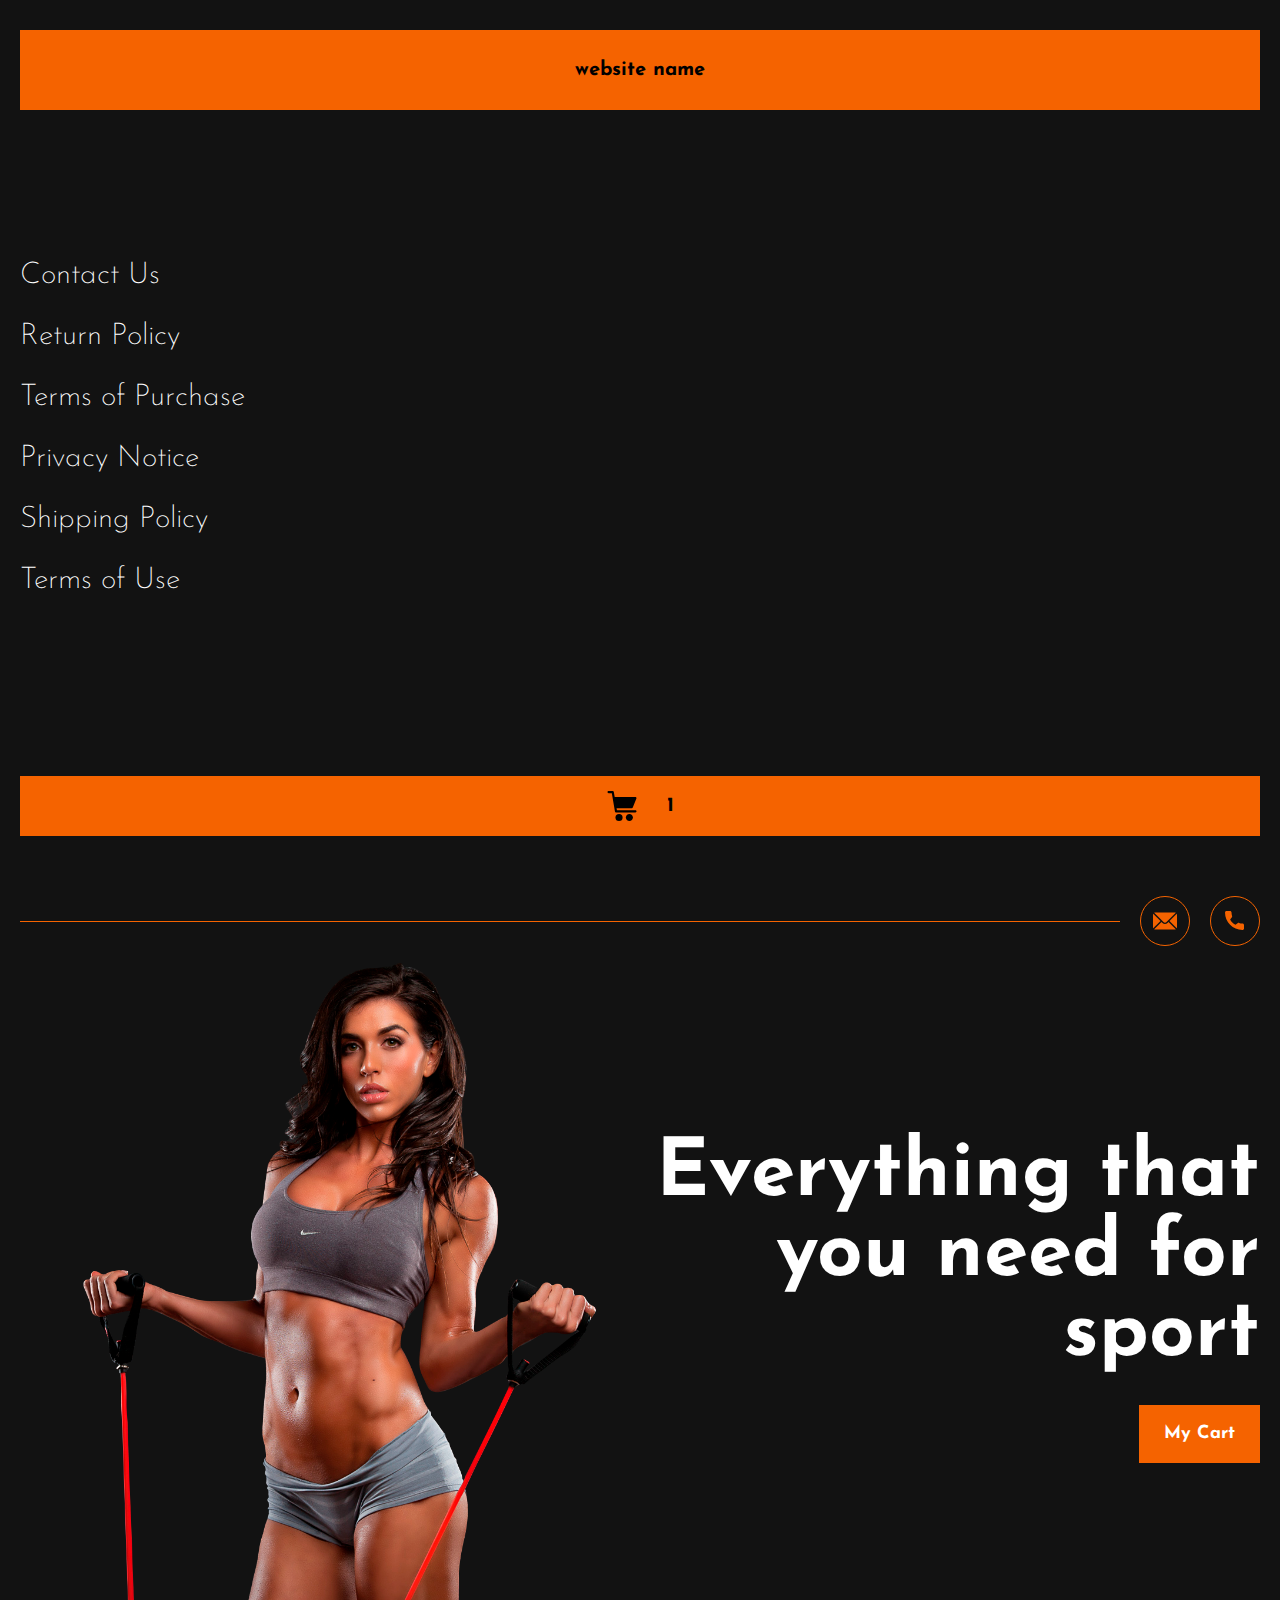
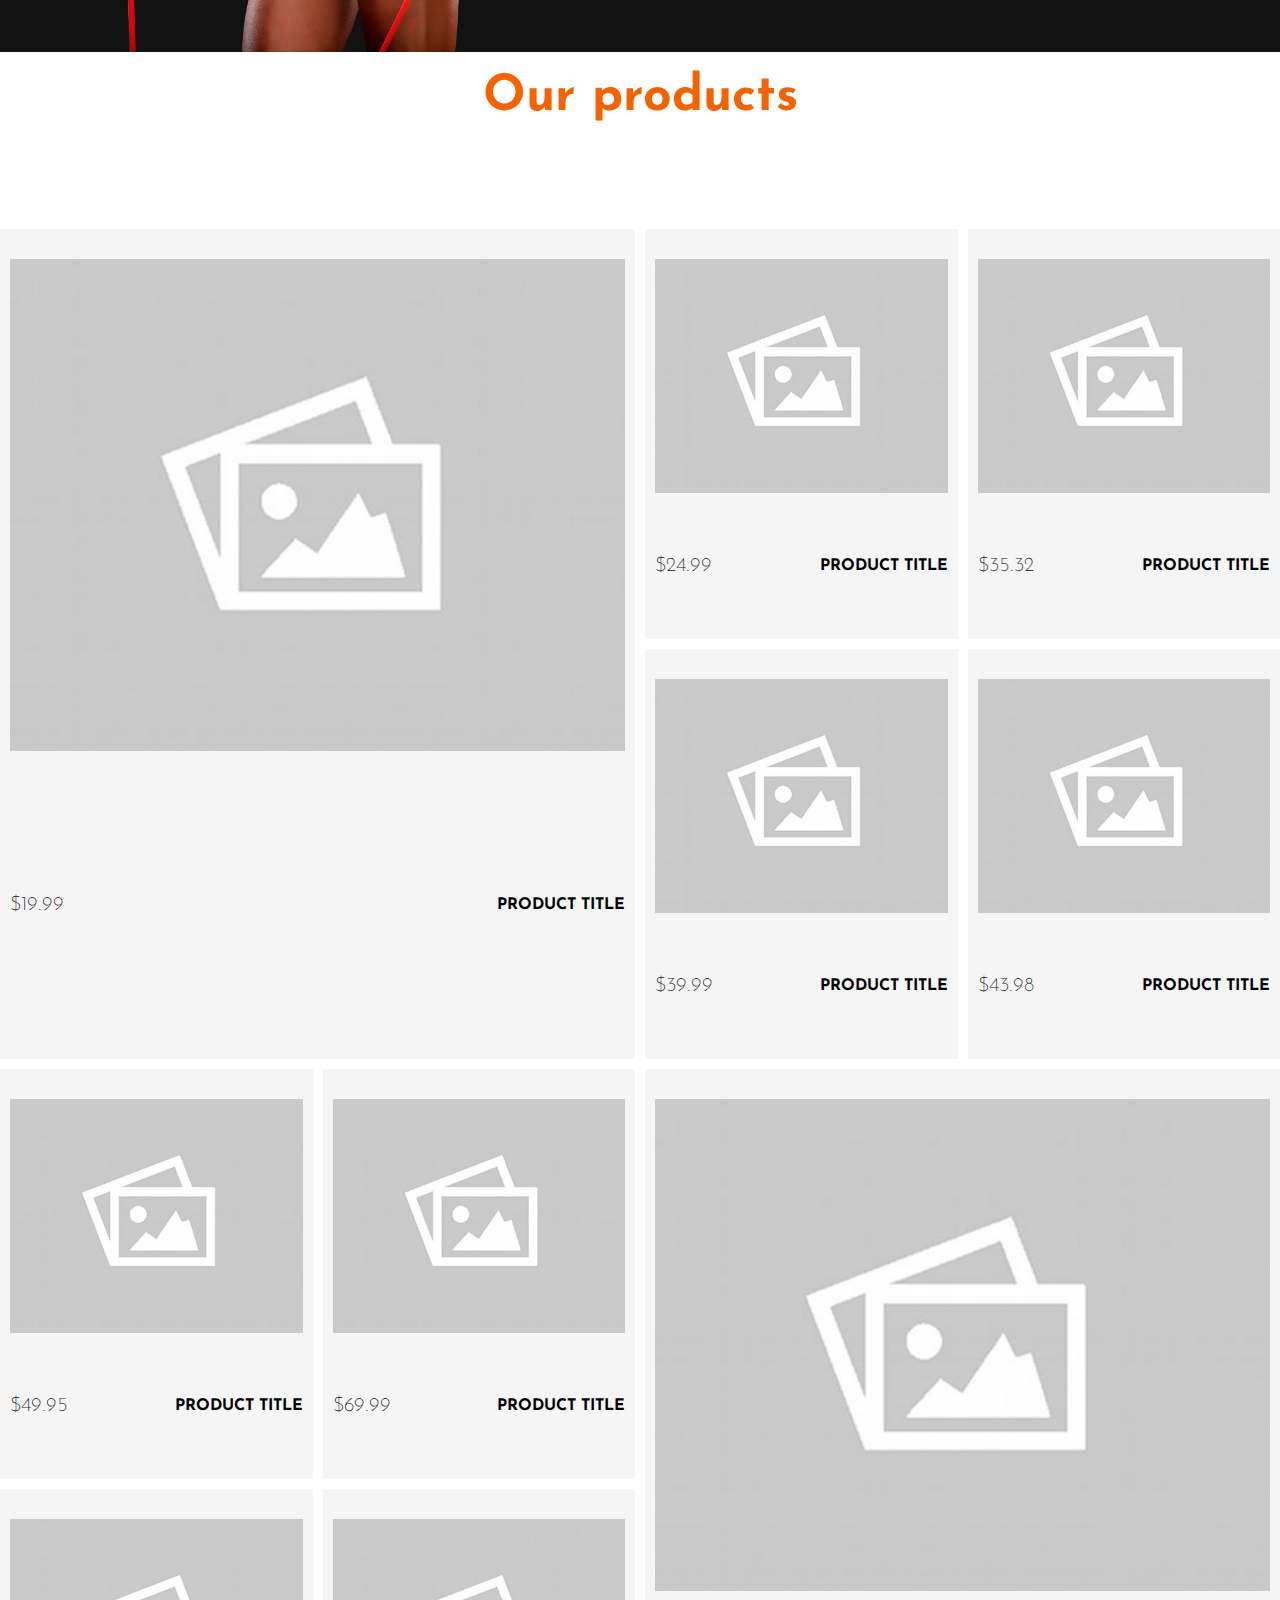
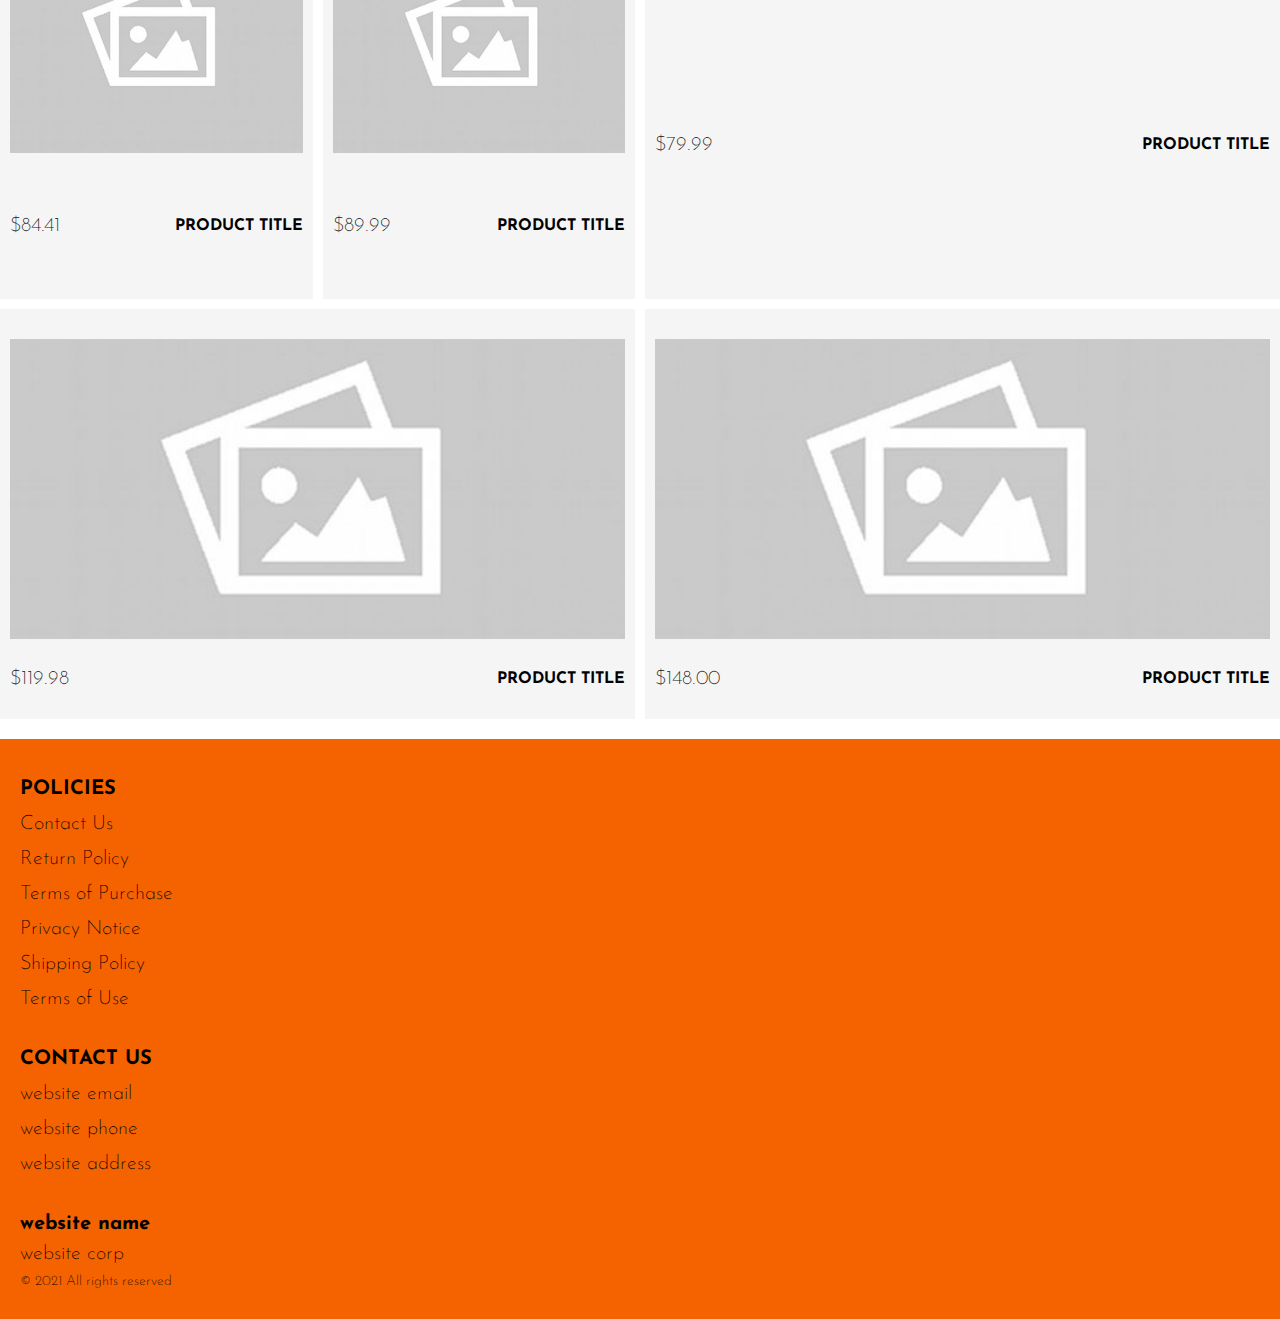
==== index.html @ add454fe "+" ====
<!DOCTYPE html>
<html lang="en">

<head>
  <meta charset="UTF-8" />
  <meta http-equiv="X-UA-Compatible" content="IE=edge" />
  <meta name="viewport" content="width=device-width, initial-scale=1.0" />
  <link rel="stylesheet" href="./css/style.css" />
  <title>Shop</title>

</head>

<body>

  <div class="wrapper">

    <div class="error__overlay js_error__overlay">
      <div class="error">
        <span class="text bold error__text error__title">ERROR:</span>
        <p class="text error__text">You cannot add more than $500 worth of items to your cart.</p>
        <p class="text error__text">The selected item will not be added.</p>
        <button class="text error__btn js_error__btn">close</button>
      </div>
    </div>



    <div class="header__wrapper">
      <div class="container">
        <header class="header">
          <a href="./index.html" class="header__logo logo js_website-name">website name</a>
          <button class="header__btn js_menu-btn">
            <span></span>
          </button>
          <nav class="nav js_menu">
            <ul class="nav__list">
              <li class="nav__item">
                <a href="./contacts.html" class="nav__link">Contact Us</a>
              </li>
              <li class="nav__item">
                <a href="./return.html" class="nav__link">Return Policy</a>
              </li>
              <li class="nav__item">
                <a href="./purchase.html" class="nav__link">Terms of Purchase</a>
              </li>
              <li class="nav__item">
                <a href="./privacy.html" class="nav__link">Privacy Notice</a>
              </li>
              <li class="nav__item">
                <a href="./shipping.html" class="nav__link">Shipping Policy</a>
              </li>
              <li class="nav__item">
                <a href="./use.html" class="nav__link">Terms of Use</a>
              </li>
              <li class="nav__item">
                <a href="./shop.html" class="cart__btn">
                
                  <svg xmlns="http://www.w3.org/2000/svg" xmlns:xlink="http://www.w3.org/1999/xlink" x="0px" y="0px" viewBox="0 0 424.449 424.449" style="enable-background:new 0 0 424.449 424.449;" xml:space="preserve">
                    <g>
                      <g>
                        <g>
                          <circle cx="170.241" cy="374.273" r="50.176"></circle>
                          <path d="M316.673,324.098L316.673,324.098c-27.711,0-50.176,22.465-50.176,50.176s22.465,50.176,50.176,50.176
                       c27.711,0,50.176-22.465,50.176-50.176S344.384,324.098,316.673,324.098z"></path>
                          <path d="M402.177,272.897H140.545l-5.12-29.696h215.04c6.326,0.019,12.017-3.843,14.336-9.728l51.2-129.024
                       c3.111-7.892-0.766-16.812-8.658-19.922c-1.808-0.713-3.735-1.076-5.678-1.07H108.801L96.513,12.801
                       c-1.262-7.471-7.784-12.906-15.36-12.8h-58.88c-8.483,0-15.36,6.877-15.36,15.36s6.877,15.36,15.36,15.36h46.08l44.032,260.096
                       c1.262,7.471,7.784,12.906,15.36,12.8h274.432c8.483,0,15.36-6.877,15.36-15.36C417.537,279.774,410.66,272.897,402.177,272.897z
                       "></path>
                        </g>
                      </g>
                    </g>
                  </svg>
                  <span class="cart__span js_cart__span">1</span>
                </a>
              </li>
            </ul>
          </nav>
          <a href="./shop.html" class="cart__btn cart__btn--desc">
        
            <svg xmlns="http://www.w3.org/2000/svg" xmlns:xlink="http://www.w3.org/1999/xlink" x="0px" y="0px" viewBox="0 0 424.449 424.449" style="enable-background:new 0 0 424.449 424.449;" xml:space="preserve">
              <g>
                <g>
                  <g>
                    <circle cx="170.241" cy="374.273" r="50.176"></circle>
                    <path d="M316.673,324.098L316.673,324.098c-27.711,0-50.176,22.465-50.176,50.176s22.465,50.176,50.176,50.176
                 c27.711,0,50.176-22.465,50.176-50.176S344.384,324.098,316.673,324.098z"></path>
                    <path d="M402.177,272.897H140.545l-5.12-29.696h215.04c6.326,0.019,12.017-3.843,14.336-9.728l51.2-129.024
                 c3.111-7.892-0.766-16.812-8.658-19.922c-1.808-0.713-3.735-1.076-5.678-1.07H108.801L96.513,12.801
                 c-1.262-7.471-7.784-12.906-15.36-12.8h-58.88c-8.483,0-15.36,6.877-15.36,15.36s6.877,15.36,15.36,15.36h46.08l44.032,260.096
                 c1.262,7.471,7.784,12.906,15.36,12.8h274.432c8.483,0,15.36-6.877,15.36-15.36C417.537,279.774,410.66,272.897,402.177,272.897z
                 "></path>
                  </g>
                </g>
              </g>
            </svg>
            <span class="cart__span js_cart__span">1</span>
          </a>
        </header>
      </div>
    </div>

<div class="df-section">
    <main class="main">

      <div class="hero__wrapper">
        <div class="container">
          <section class="hero">
            <ul class="social-list">
              <li class="social-item-line"></li>
              <li class="social-item">
                <a href="" class="social-link social-link-email js_website-email">
                  <svg xmlns="http://www.w3.org/2000/svg" xmlns:xlink="http://www.w3.org/1999/xlink" x="0px" y="0px" viewBox="0 0 512 512" style="enable-background:new 0 0 512 512;" xml:space="preserve">
                    <g>
                      <g>
                        <path d="M507.49,101.721L352.211,256L507.49,410.279c2.807-5.867,4.51-12.353,4.51-19.279V121
          C512,114.073,510.297,107.588,507.49,101.721z"></path>
                      </g>
                    </g>
                    <g>
                      <g>
                        <path d="M467,76H45c-6.927,0-13.412,1.703-19.279,4.51l198.463,197.463c17.548,17.548,46.084,17.548,63.632,0L486.279,80.51
          C480.412,77.703,473.927,76,467,76z"></path>
                      </g>
                    </g>
                    <g>
                      <g>
                        <path d="M4.51,101.721C1.703,107.588,0,114.073,0,121v270c0,6.927,1.703,13.413,4.51,19.279L159.789,256L4.51,101.721z"></path>
                      </g>
                    </g>
                    <g>
                      <g>
                        <path d="M331,277.211l-21.973,21.973c-29.239,29.239-76.816,29.239-106.055,0L181,277.211L25.721,431.49
          C31.588,434.297,38.073,436,45,436h422c6.927,0,13.412-1.703,19.279-4.51L331,277.211z"></path>
                      </g>
                    </g>
                  </svg>
                </a>
              </li>
              <li class="social-item">
                <a href="" class="social-link social-link-phone js_website-phone">
                  <svg xmlns="http://www.w3.org/2000/svg" xmlns:xlink="http://www.w3.org/1999/xlink" x="0px" y="0px" viewBox="0 0 384 384" style="enable-background:new 0 0 384 384;" xml:space="preserve">
                    <g>
                      <g>
                        <path d="M353.188,252.052c-23.51,0-46.594-3.677-68.469-10.906c-10.719-3.656-23.896-0.302-30.438,6.417l-43.177,32.594
          c-50.073-26.729-80.917-57.563-107.281-107.26l31.635-42.052c8.219-8.208,11.167-20.198,7.635-31.448
          c-7.26-21.99-10.948-45.063-10.948-68.583C132.146,13.823,118.323,0,101.333,0H30.813C13.823,0,0,13.823,0,30.813
          C0,225.563,158.438,384,353.188,384c16.99,0,30.813-13.823,30.813-30.813v-70.323C384,265.875,370.177,252.052,353.188,252.052z"></path>
                      </g>
                    </g>
                  </svg>
                </a>
              </li>
            </ul>
            <div class="hero-block">
              <img src="./img/bg.png" alt="" class="img">
            <div>
              <h1 class="title">Everything that you need for sport</h1>
              <a href="./shop.html" class="btn">my cart</a>
            </div>
            </div>
          </section>
        </div>
      </div>


      <div class="products__wrapper">
        <section class="products">
          <!-- <div class="container"> -->
            <h2 class="prod__title">Our products</h2>
            <div class="sub-title__box">
              <p class="text success-message js_success-message">Success! You have added <span
                  class="js_success-product-name"></span> to your shopping cart!</p>
            </div>
            <ul class="products__list js_products__list"></ul>


          <!-- </div> -->
        </section>
      </div>

    </main>
    <div class="footer__wrapper">
      <footer class="footer">
        <div class="footer__top">
          <div class="container">

            <div class="footer__policies">
              <div class="footer__block">
                <!-- <p class="footer__subtitle">Policies</p> -->
                <ul class="sub-list">
                  <li class="item">
                    <p class="footer__subtitle">Policies</p>
                  </li>
                  <li class="item">
                    <a href="./contacts.html" class="footer__link">Contact Us</a>
                  </li>
                  <li class="item">
                    <a href="./return.html" class="footer__link">Return Policy</a>
                  </li>
                  <li class="item">
                    <a href="./purchase.html" class="footer__link">Terms of Purchase</a>
                  </li>
                  <li class="item">
                    <a href="./privacy.html" class="footer__link">Privacy Notice</a>
                  </li>
                  <li class="item">
                    <a href="./shipping.html" class="footer__link">Shipping Policy</a>
                  </li>
                  <li class="item">
                    <a href="./use.html" class="footer__link">Terms of Use</a>
                  </li>
                </ul>
              </div> 
              <div class="footer__block">
                <!-- <p class="footer__subtitle">Contact us</p> -->
                <ul class="sub-list">
                  <li class="item item--df">
                    <p class="footer__subtitle">Contact us</p>
                  </li>
                  <li class="item item--df">
                    <a href="" class="footer__link js_website-email"></a>
                  </li>
                  <li class="item item--df">
                    <a href="" class="footer__link js_website-phone"></a>
                  </li>
                  <li class="item item--df">
                    <p class="text js_website-address"></p>
                  </li>
                </ul>

              </div>  
              <div class="footer__block">
                <a href="./index.html" class="footer__logo logo js_website-name"></a>
                <p class="text text--mb js_website-corp"></p>
                <span class="footer__span">© 2021 All rights reserved</span>
              </div>      
            </div>

        
          </div>
        </div>




      </footer>

    </div>
  </div>
  </div>





  <script type="module" src="./js/cart.js"></script>
  <script type="module" src="./js/add-to-cart.js"></script>
  <script type="module" src="./js/on-load.js"></script>
  <script src="./js/website-data.js"></script>
  <script>
    const menuBtn = document.querySelector('.js_menu-btn');
    const menu = document.querySelector('.js_menu');
    menuBtn.addEventListener('click', () => {
      menu.classList.toggle('open-menu');
    })
  </script>
</body>

</html>
---- css/style.css ----
@import './fonts.css';
@import './vars.css';
@import './utils.css';
@import './header.css';
@import './footer.css';
@import './hero.css';
@import './products.css';
@import './product.css';
@import './text-section.css';
@import './order.css';
@import './thank-you.css';
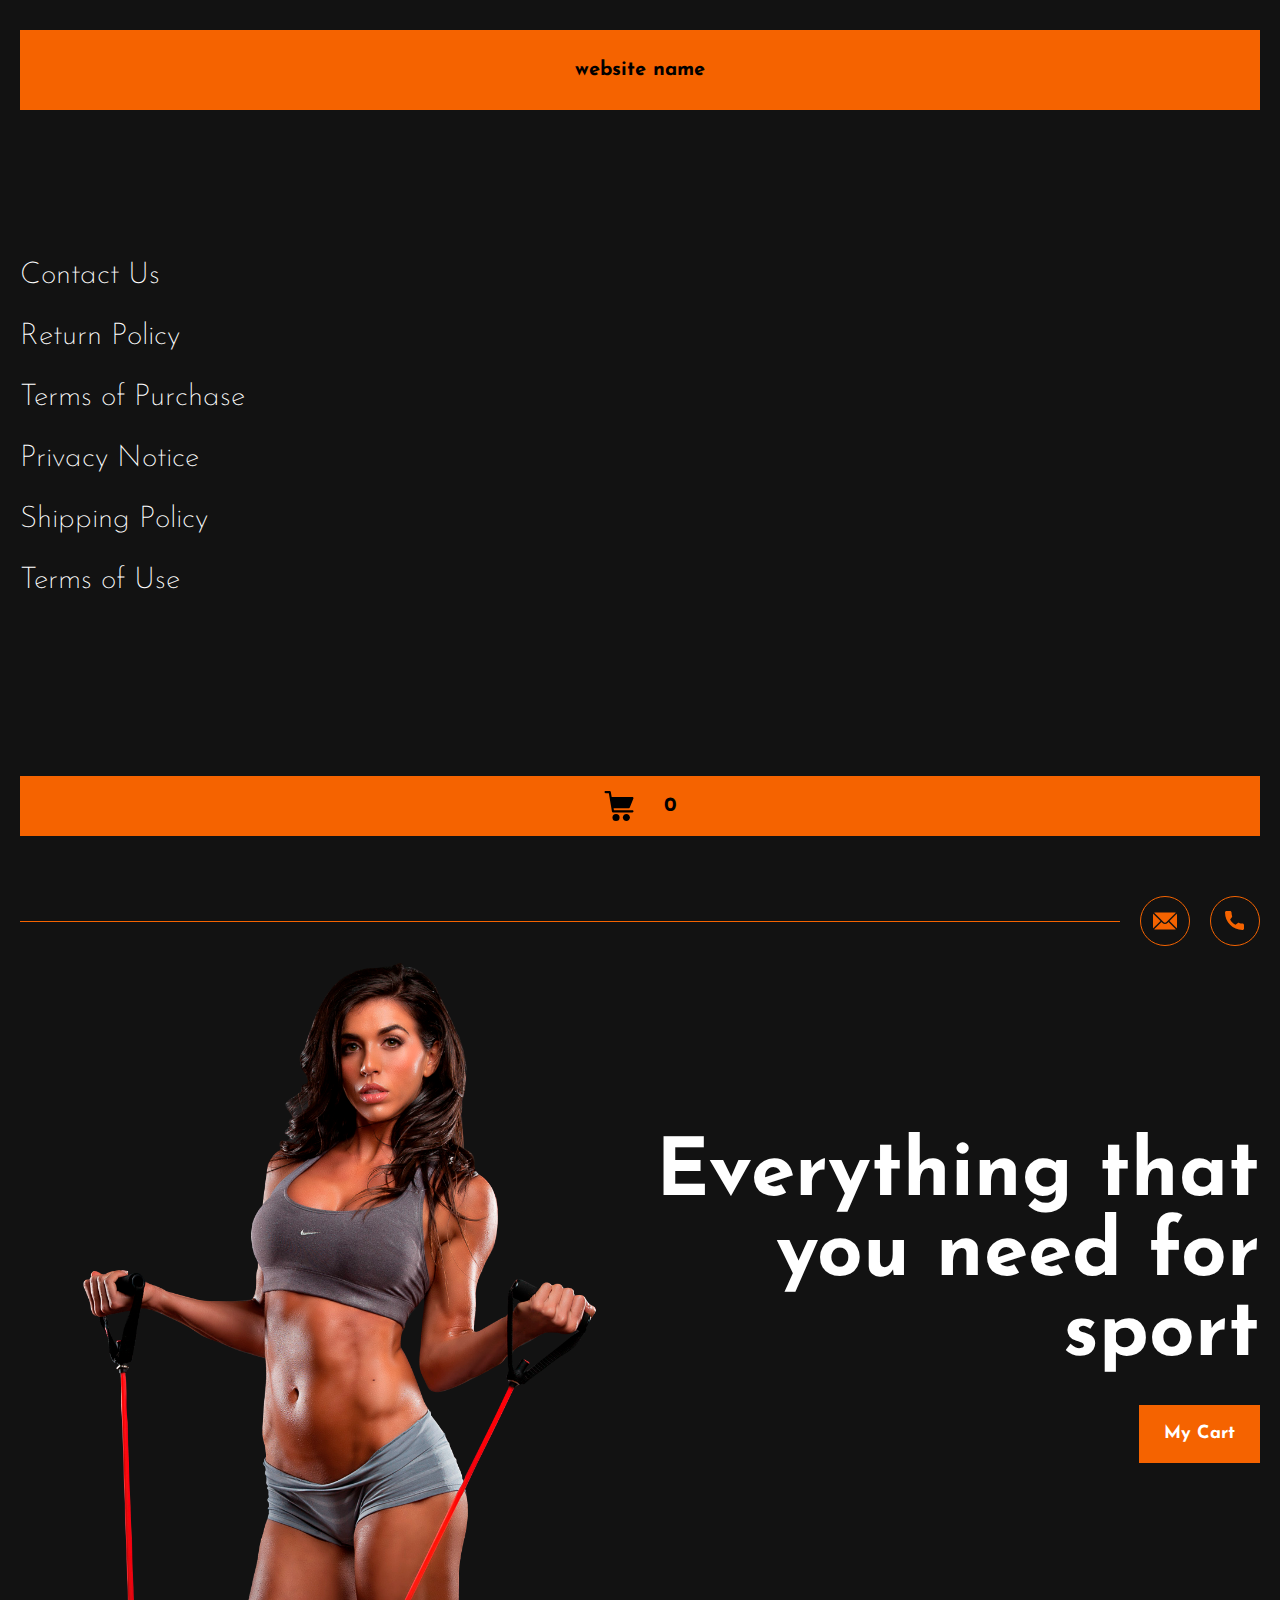
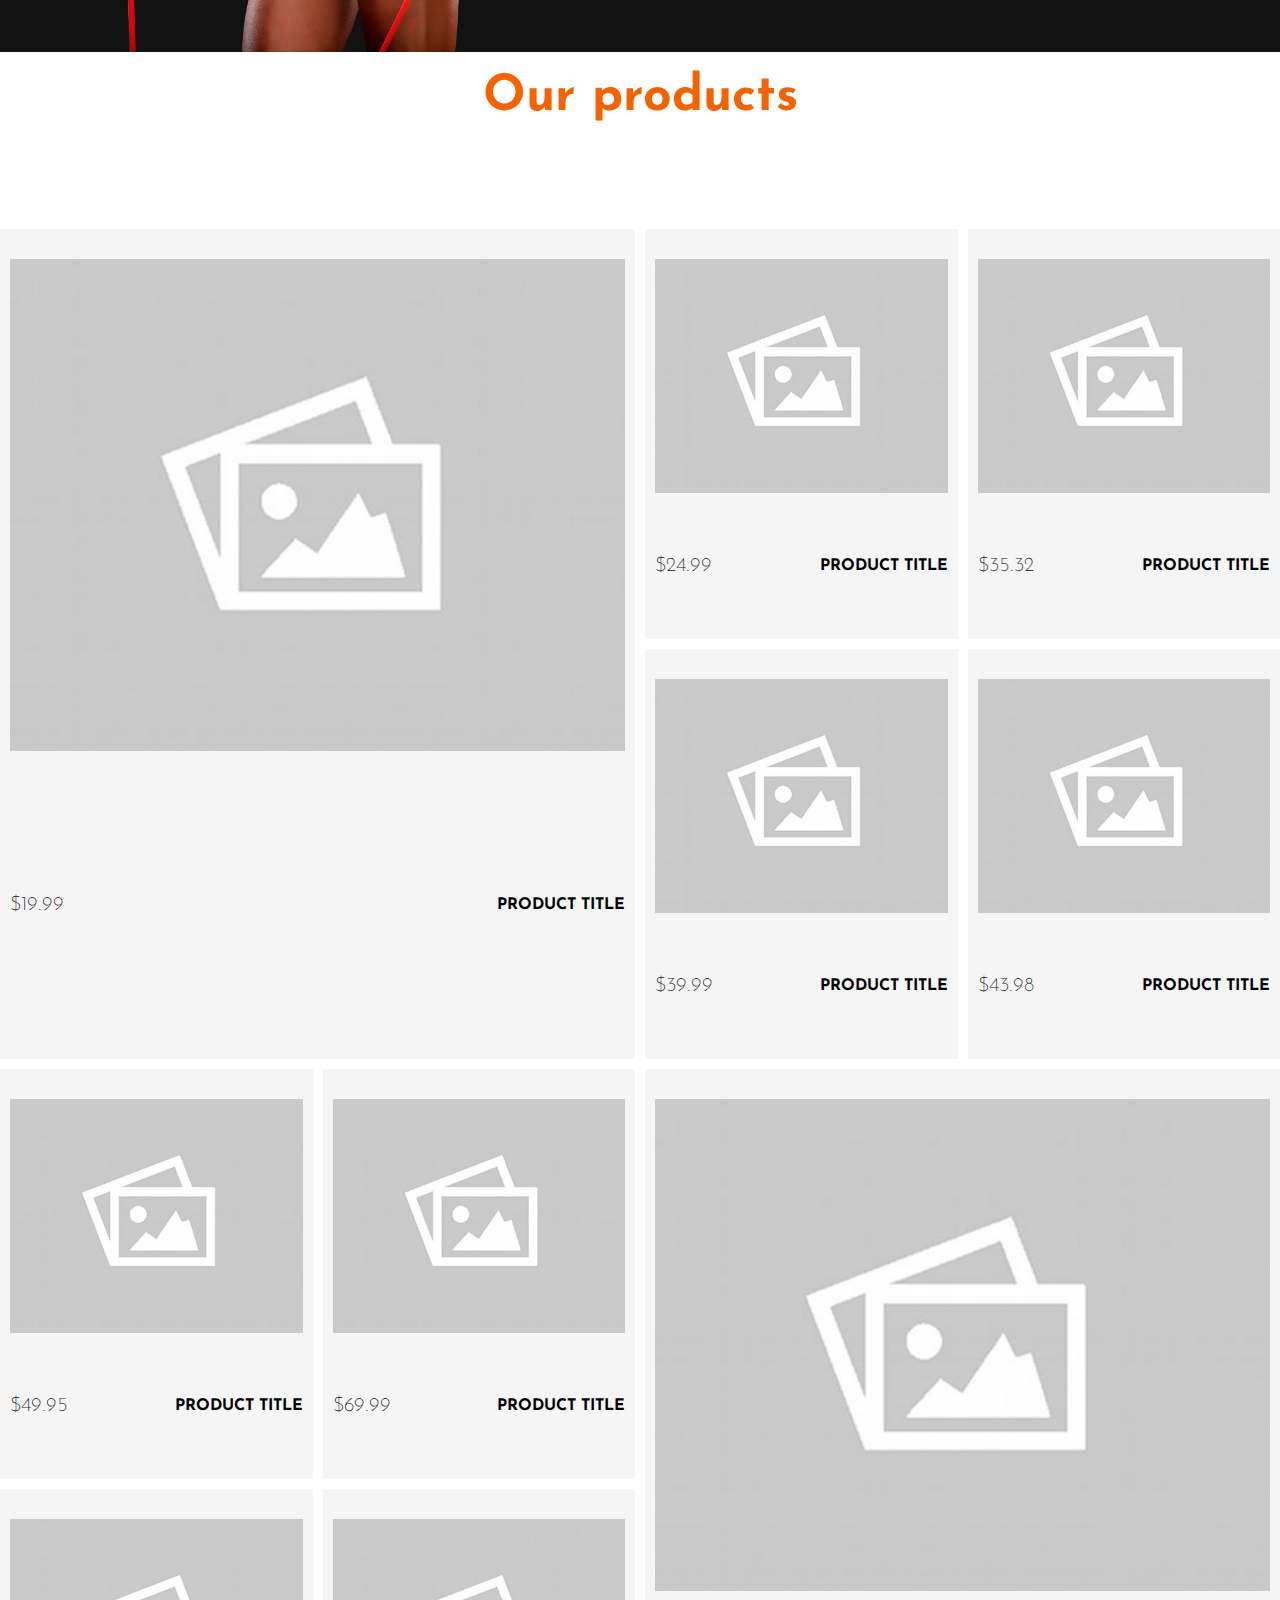
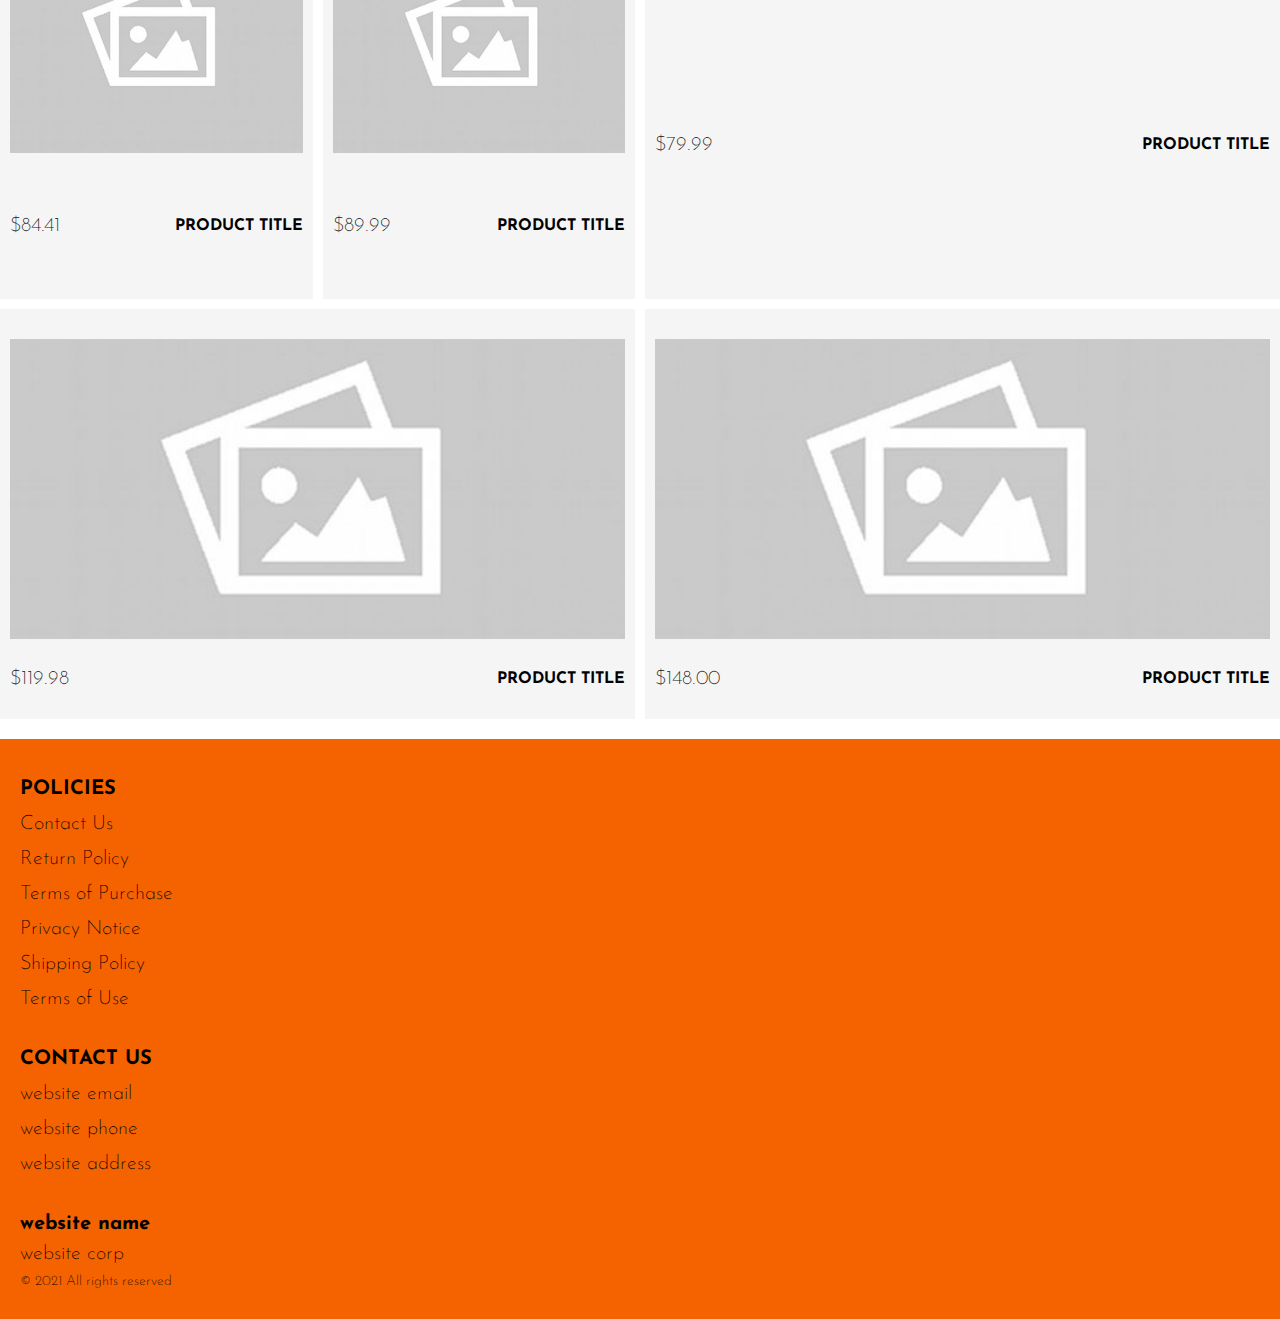
==== commit fbd1ea89: "+" ====
--- a/index.html
+++ b/index.html
@@ -71,7 +71,7 @@
                       </g>
                     </g>
                   </svg>
-                  <span class="cart__span js_cart__span">1</span>
+                  <span class="cart__span js_cart__span"></span>
                 </a>
               </li>
             </ul>
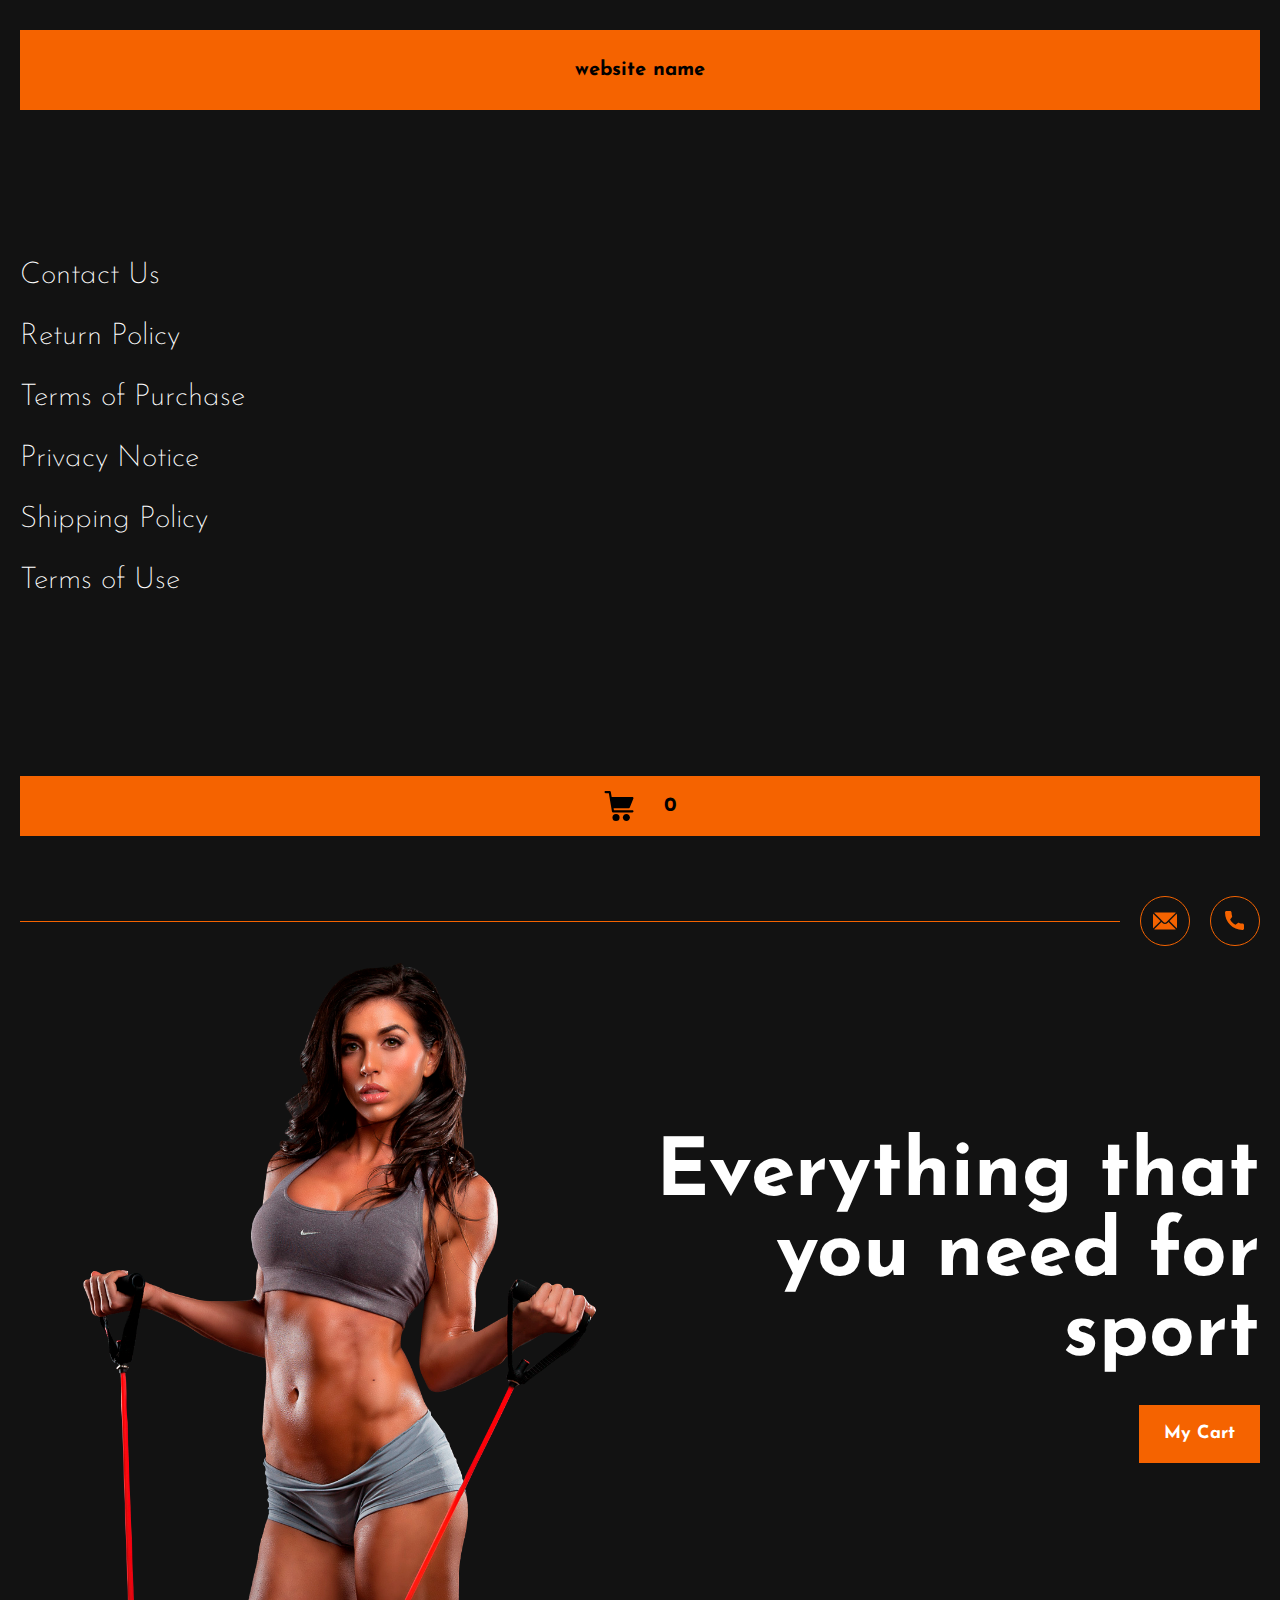
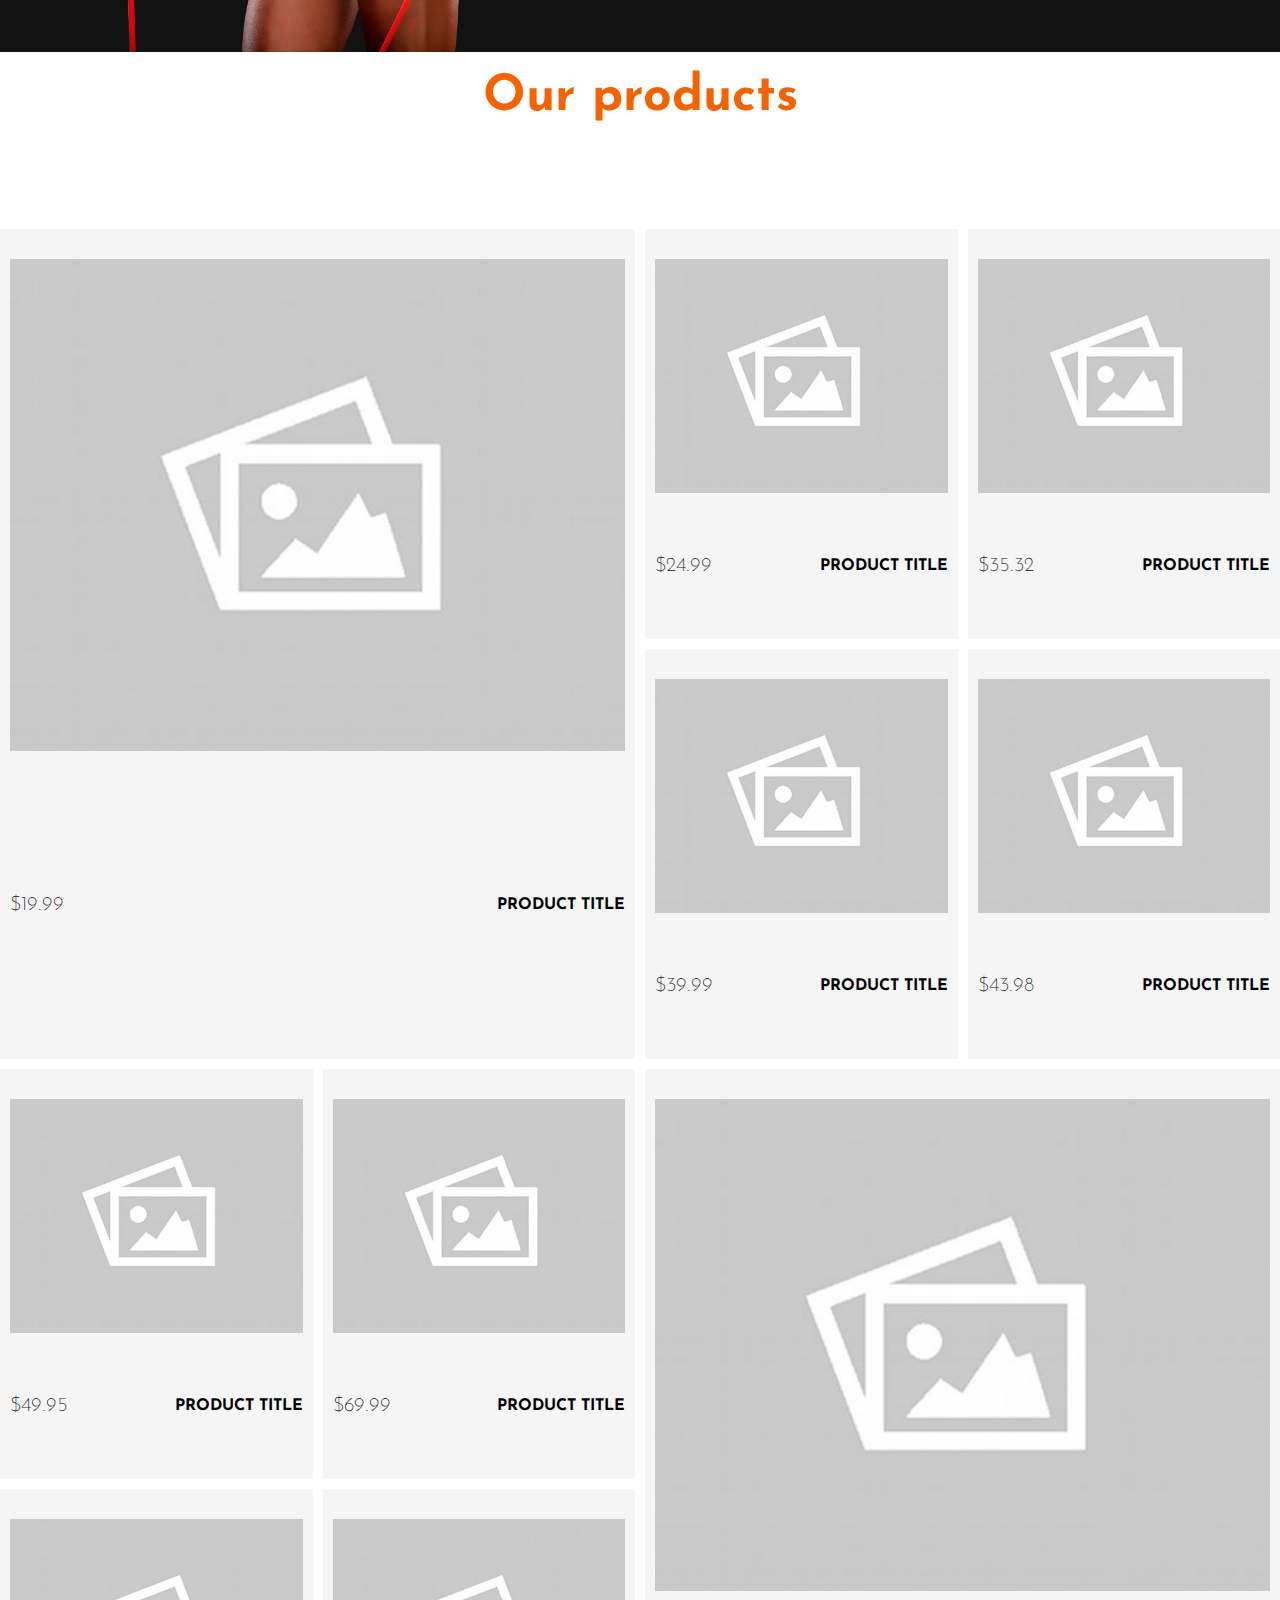
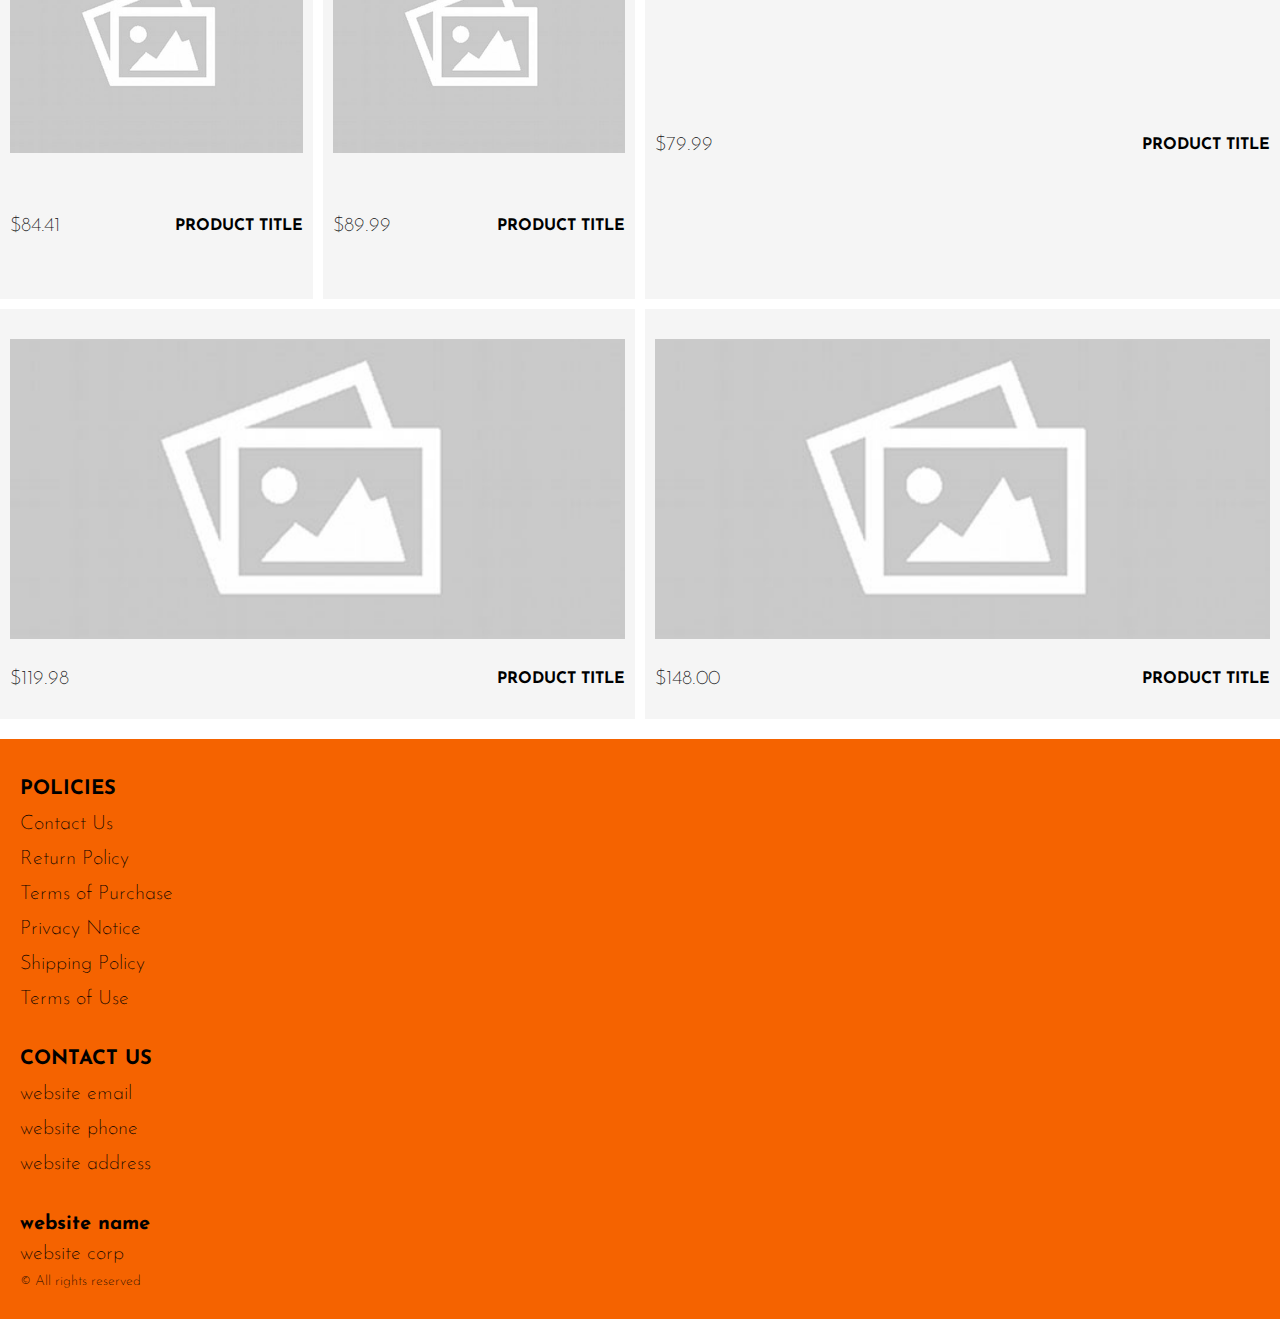
==== commit 706b785f: "+" ====
--- a/index.html
+++ b/index.html
@@ -233,7 +233,7 @@
               <div class="footer__block">
                 <a href="./index.html" class="footer__logo logo js_website-name"></a>
                 <p class="text text--mb js_website-corp"></p>
-                <span class="footer__span">© 2021 All rights reserved</span>
+                <span class="footer__span">© All rights reserved</span>
               </div>      
             </div>
 
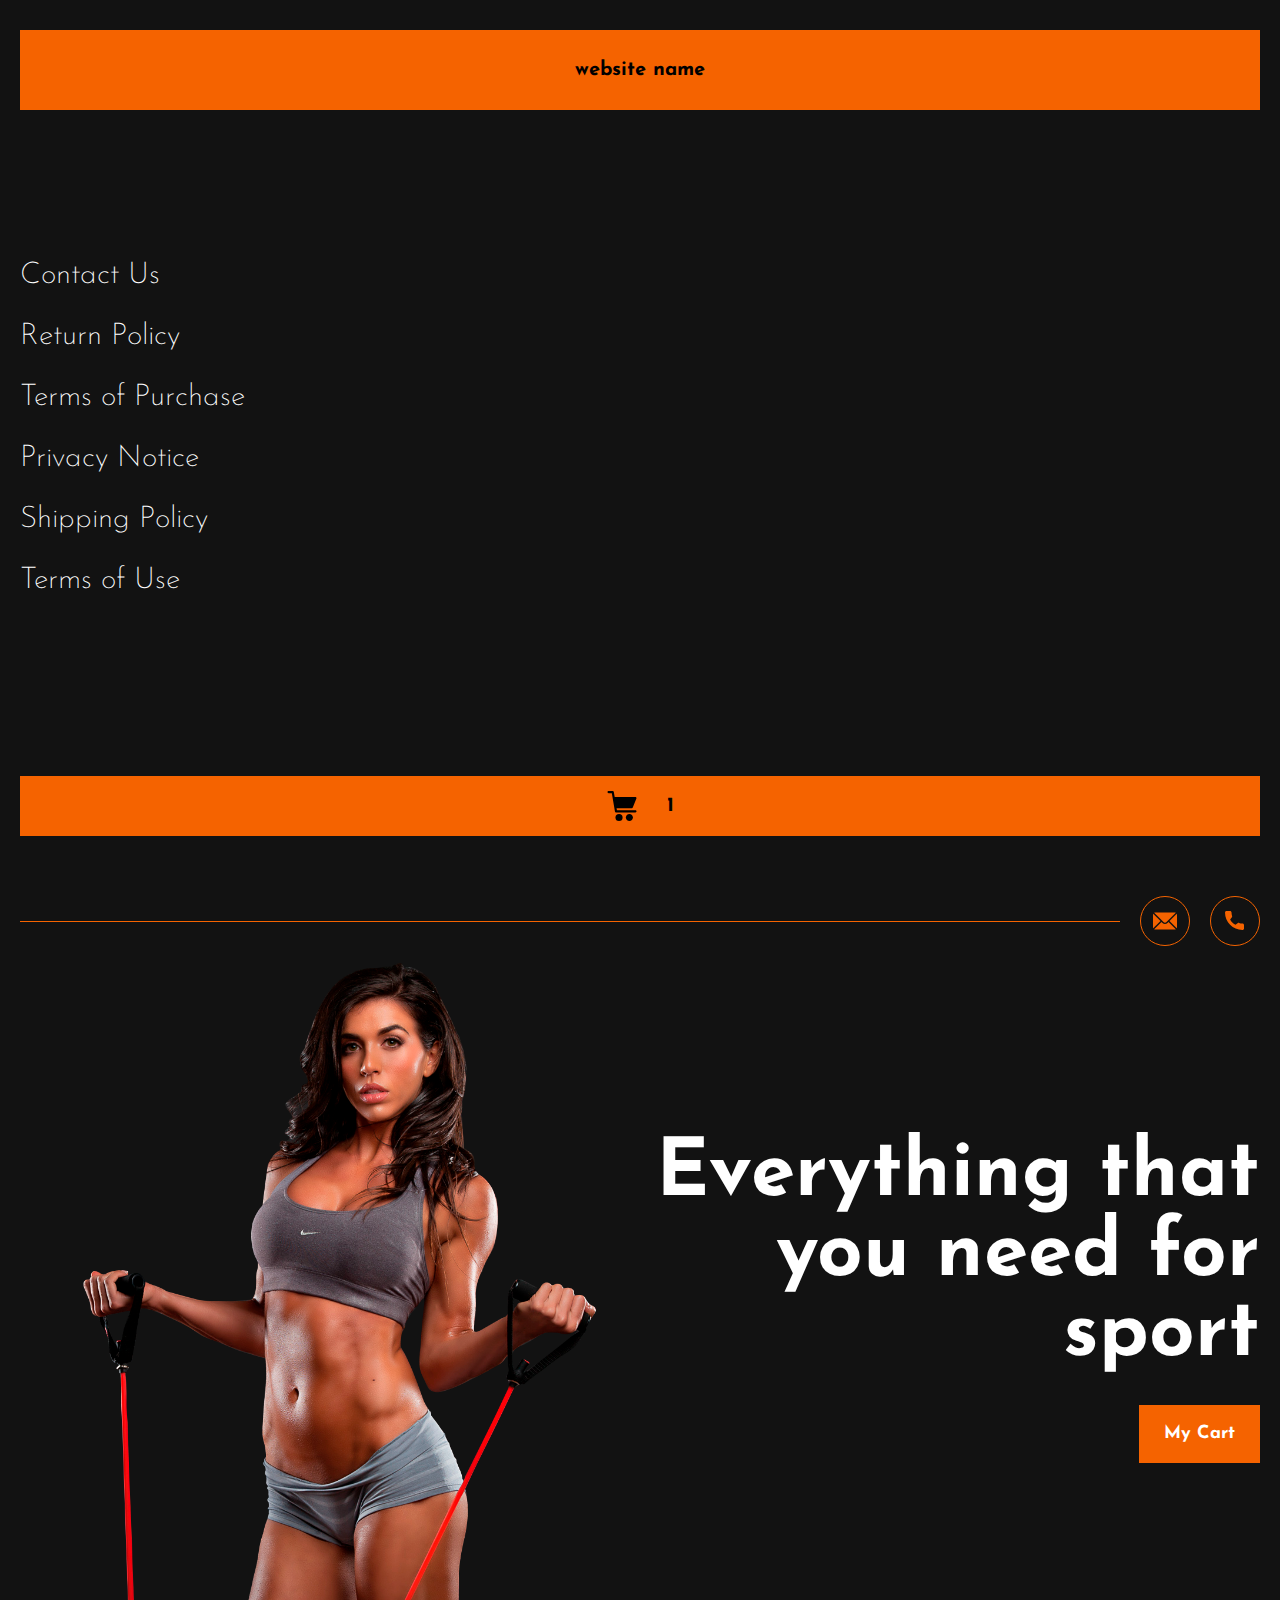
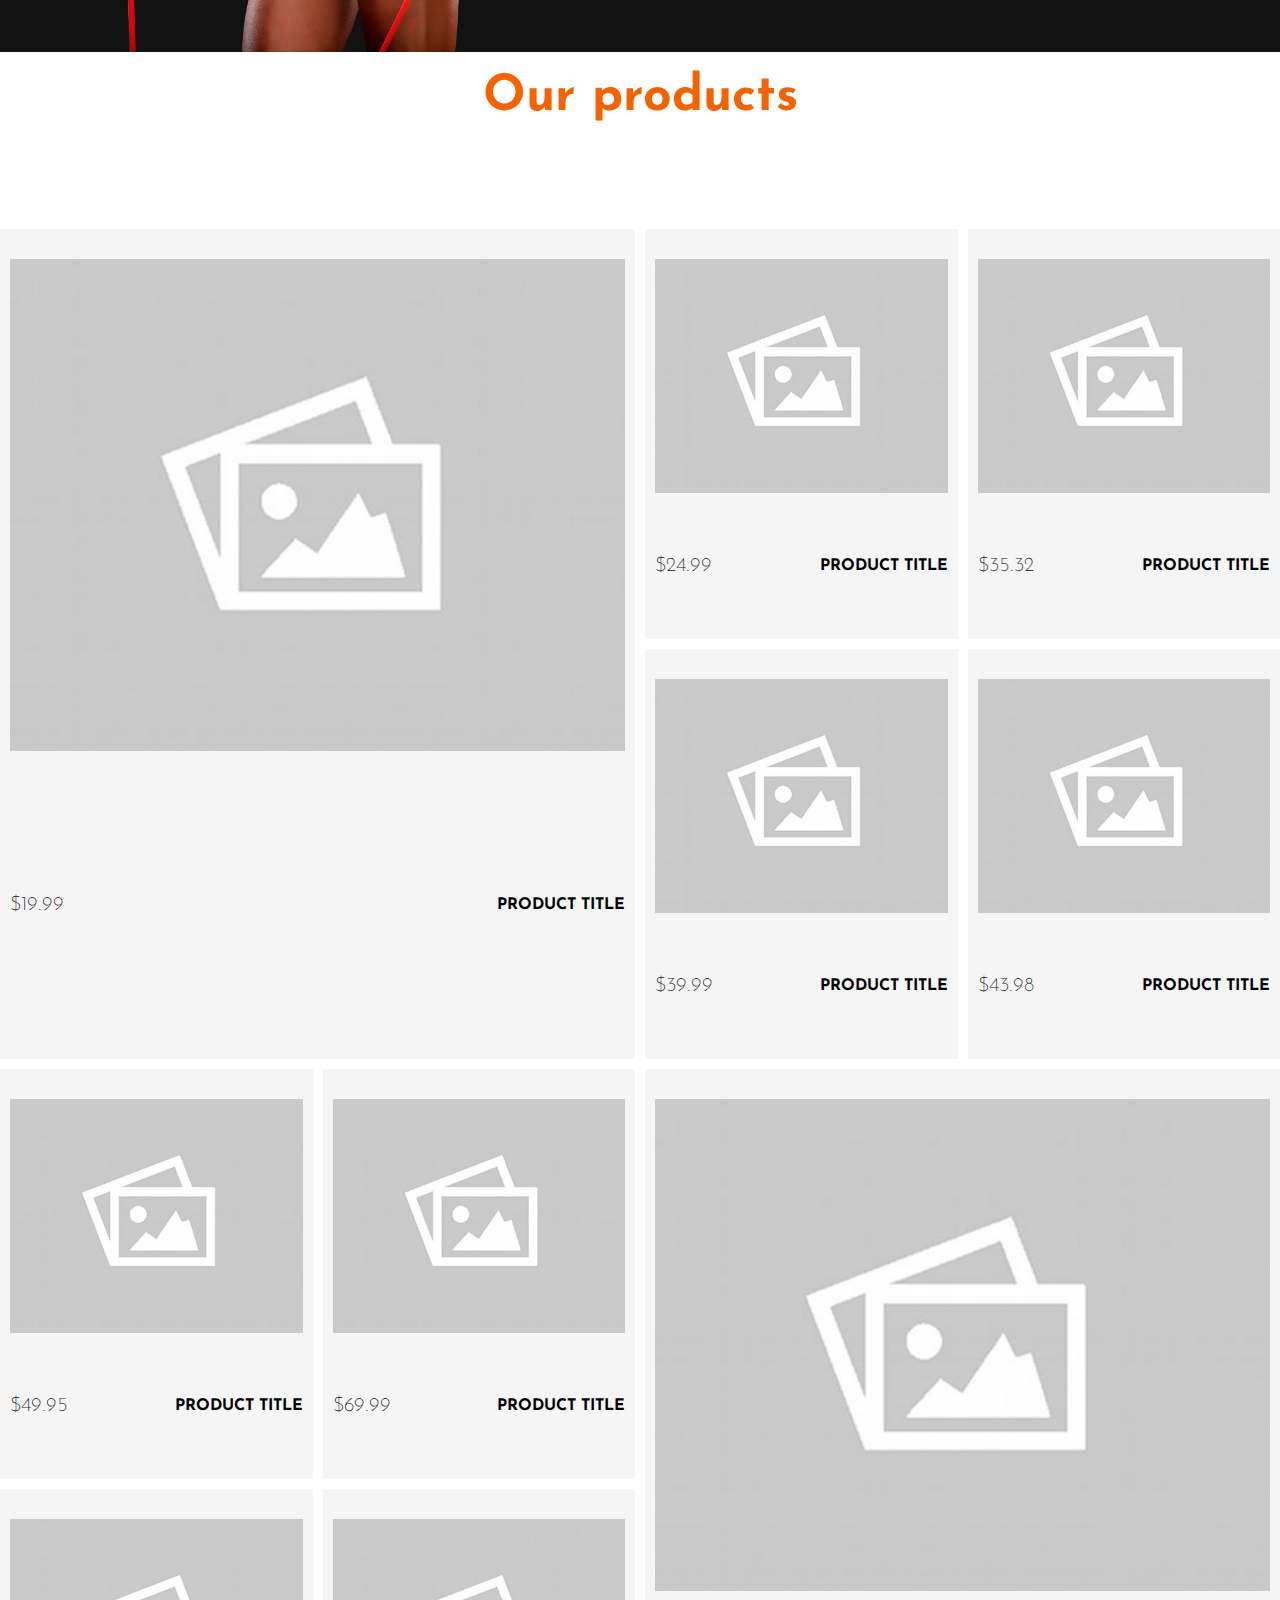
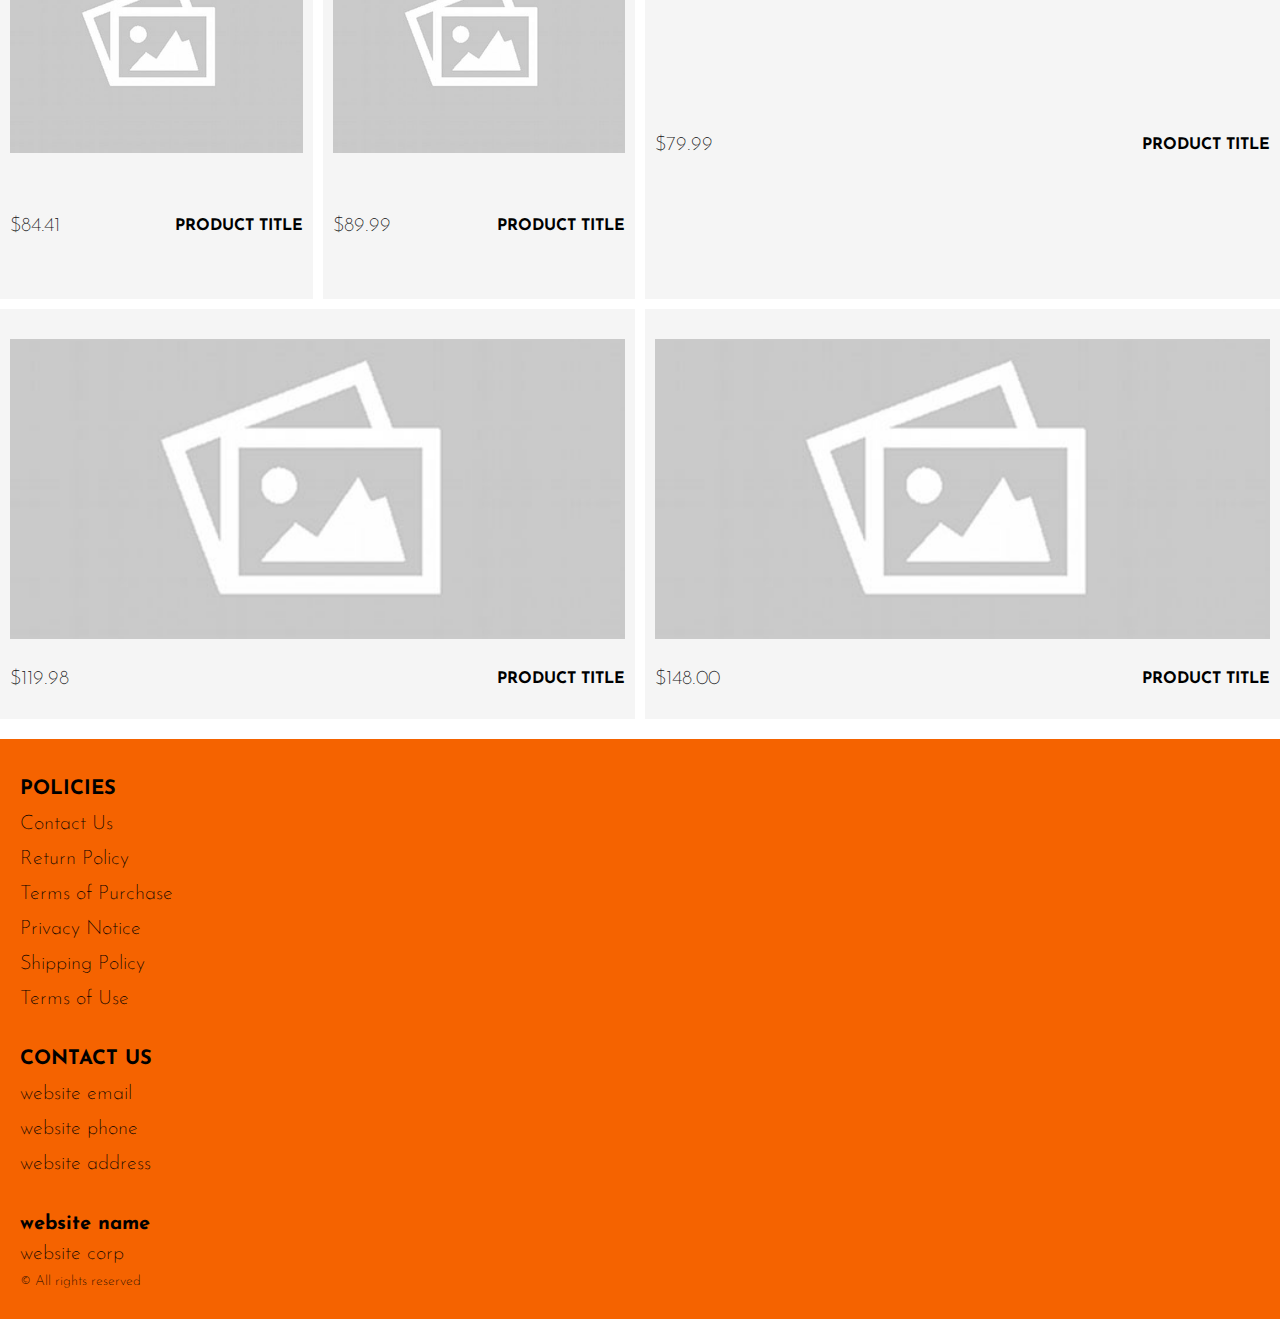
==== commit cd3dc093: "+" ====
--- a/index.html
+++ b/index.html
@@ -257,12 +257,13 @@
   <script type="module" src="./js/cart.js"></script>
   <script type="module" src="./js/add-to-cart.js"></script>
   <script type="module" src="./js/on-load.js"></script>
-  <script src="./js/website-data.js"></script>
+  <script type="module" src="./js/website-data.js"></script>
   <script>
     const menuBtn = document.querySelector('.js_menu-btn');
     const menu = document.querySelector('.js_menu');
     menuBtn.addEventListener('click', () => {
       menu.classList.toggle('open-menu');
+      document.body.classList.toggle('open-menu');
     })
   </script>
 </body>
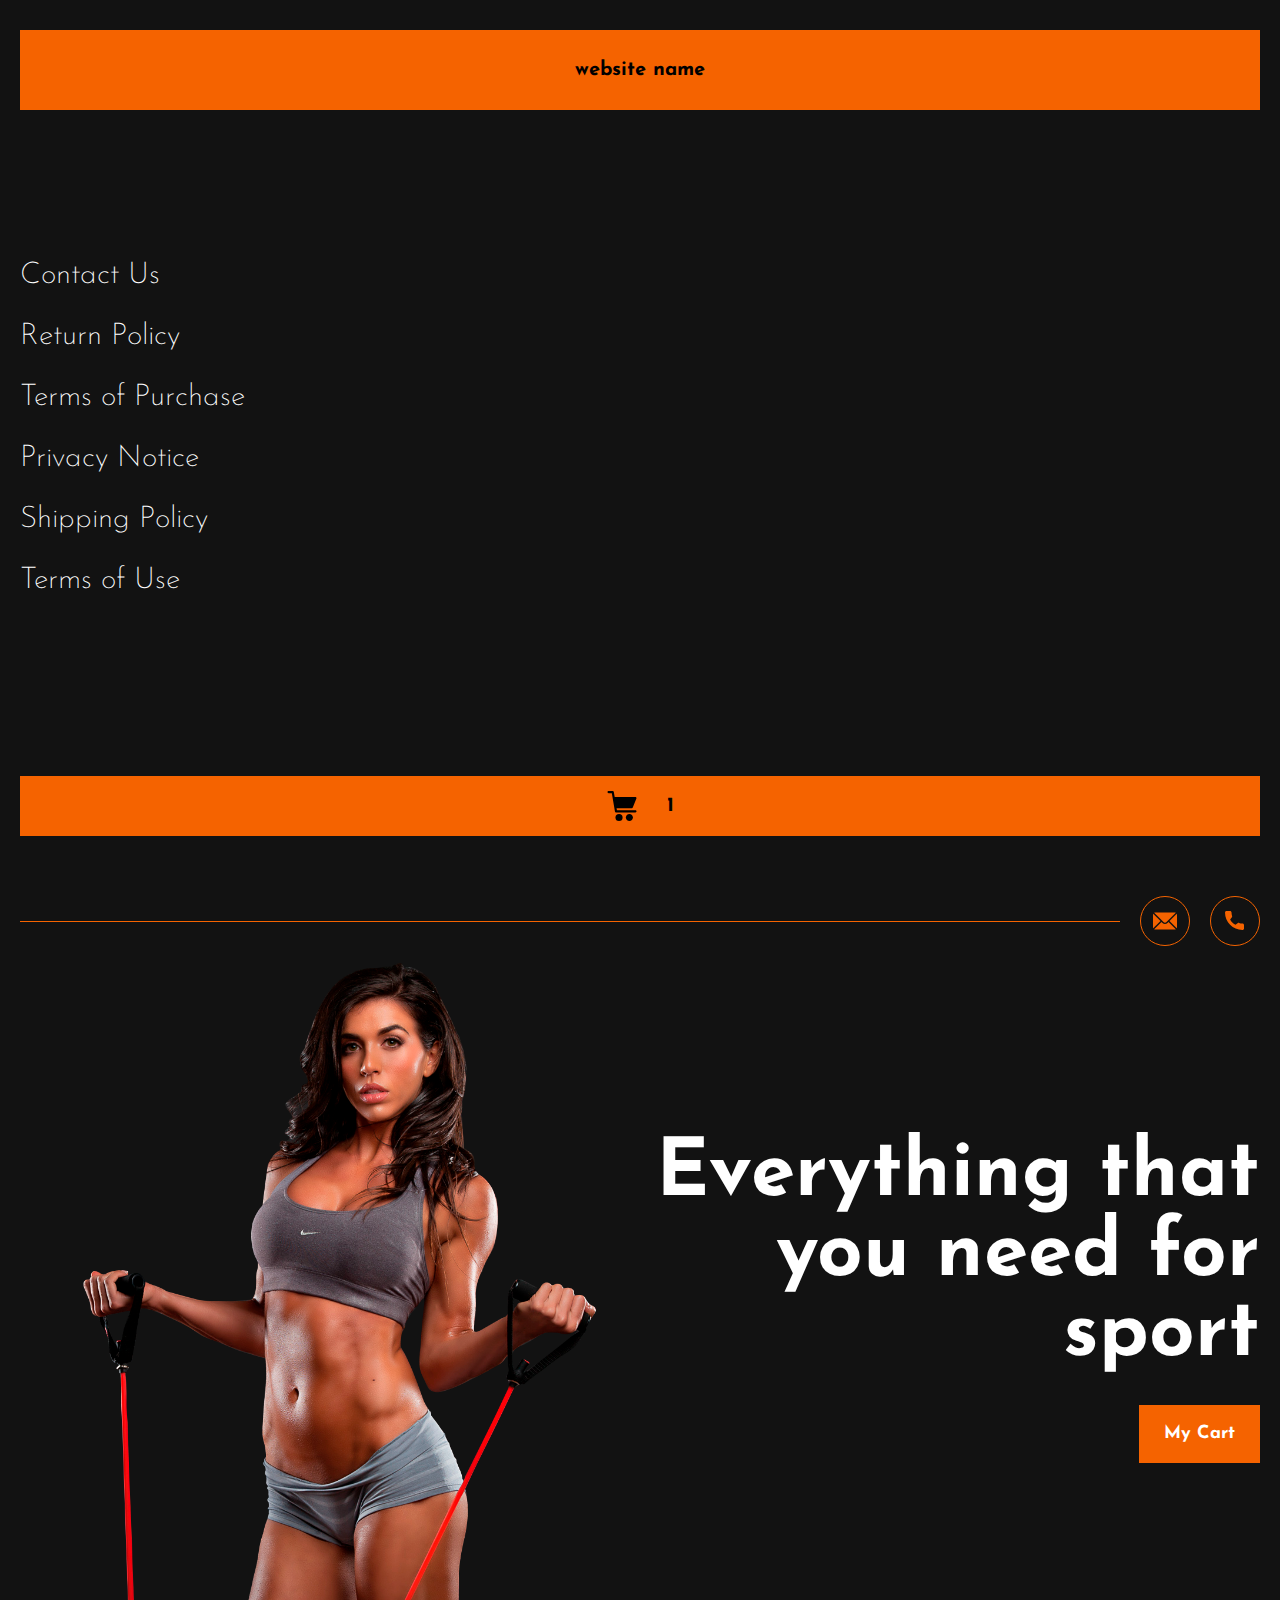
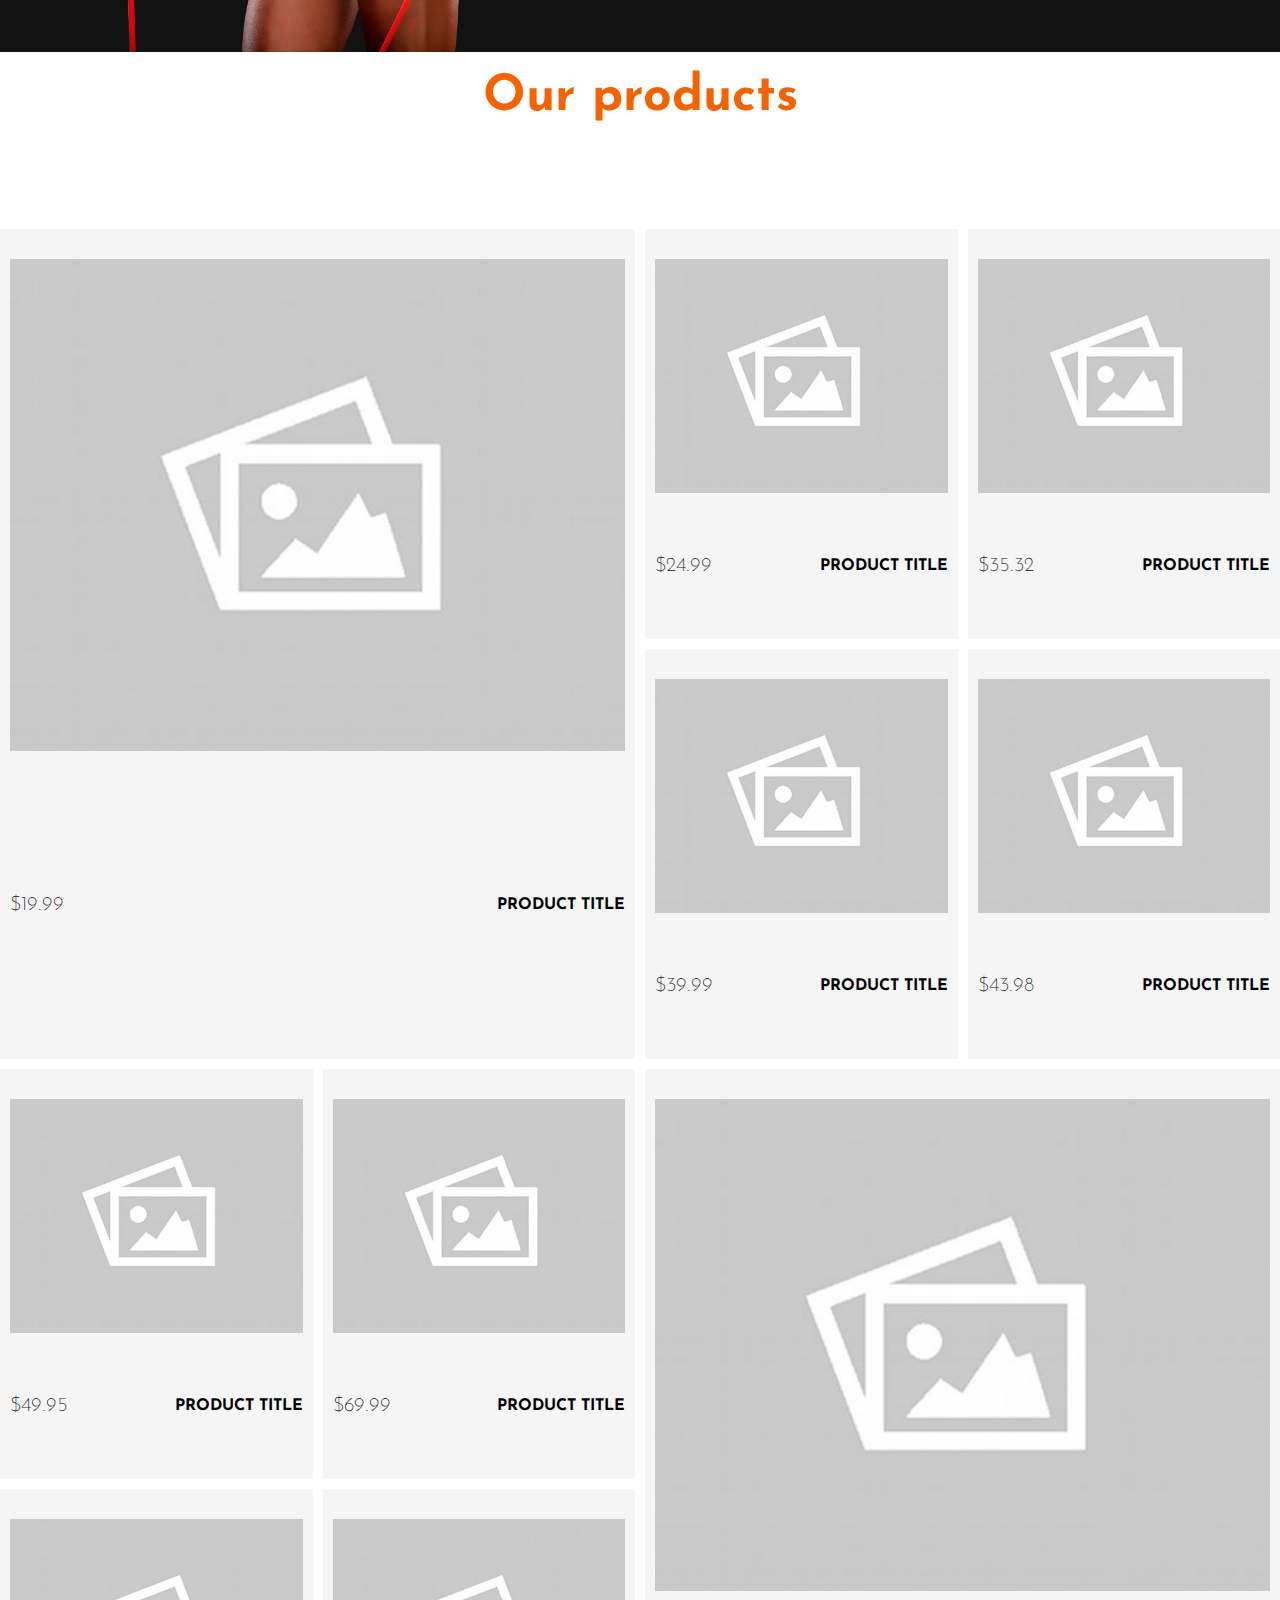
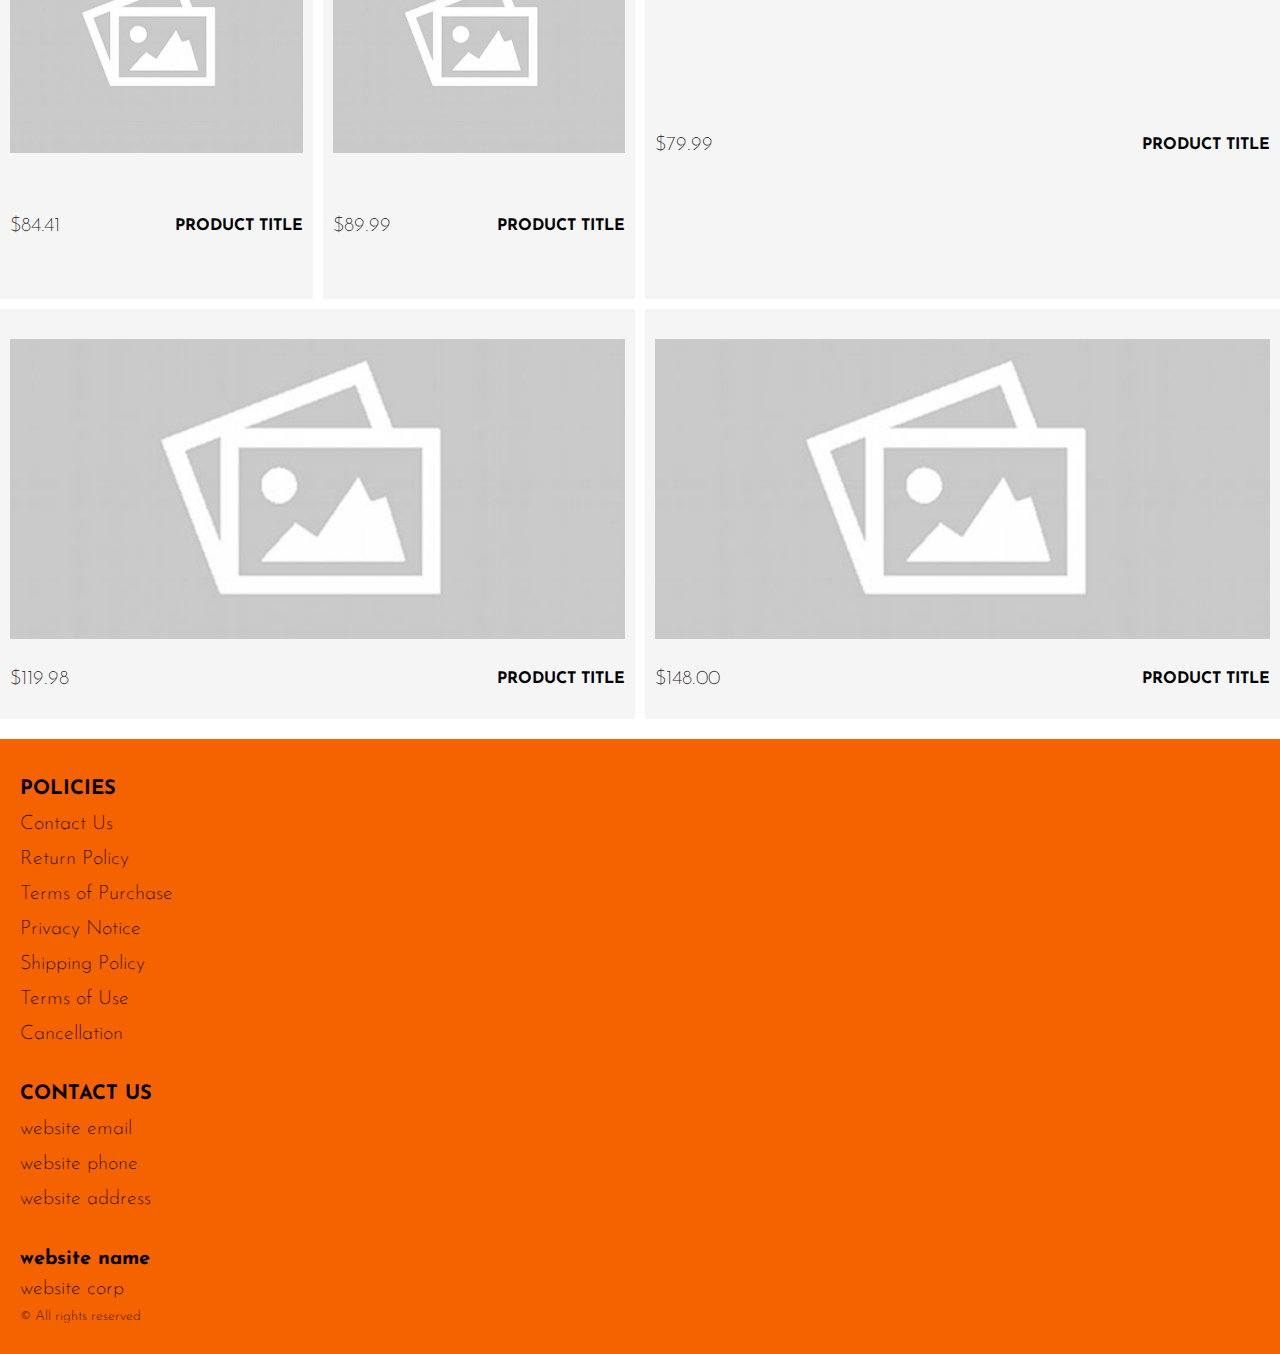
==== commit 5f5f91c7: "+" ====
--- a/index.html
+++ b/index.html
@@ -210,6 +210,9 @@
                   <li class="item">
                     <a href="./use.html" class="footer__link">Terms of Use</a>
                   </li>
+                  <li class="item">
+                    <a href="./cancellation.html" class="footer__link">Cancellation</a>
+                  </li>
                 </ul>
               </div> 
               <div class="footer__block">
